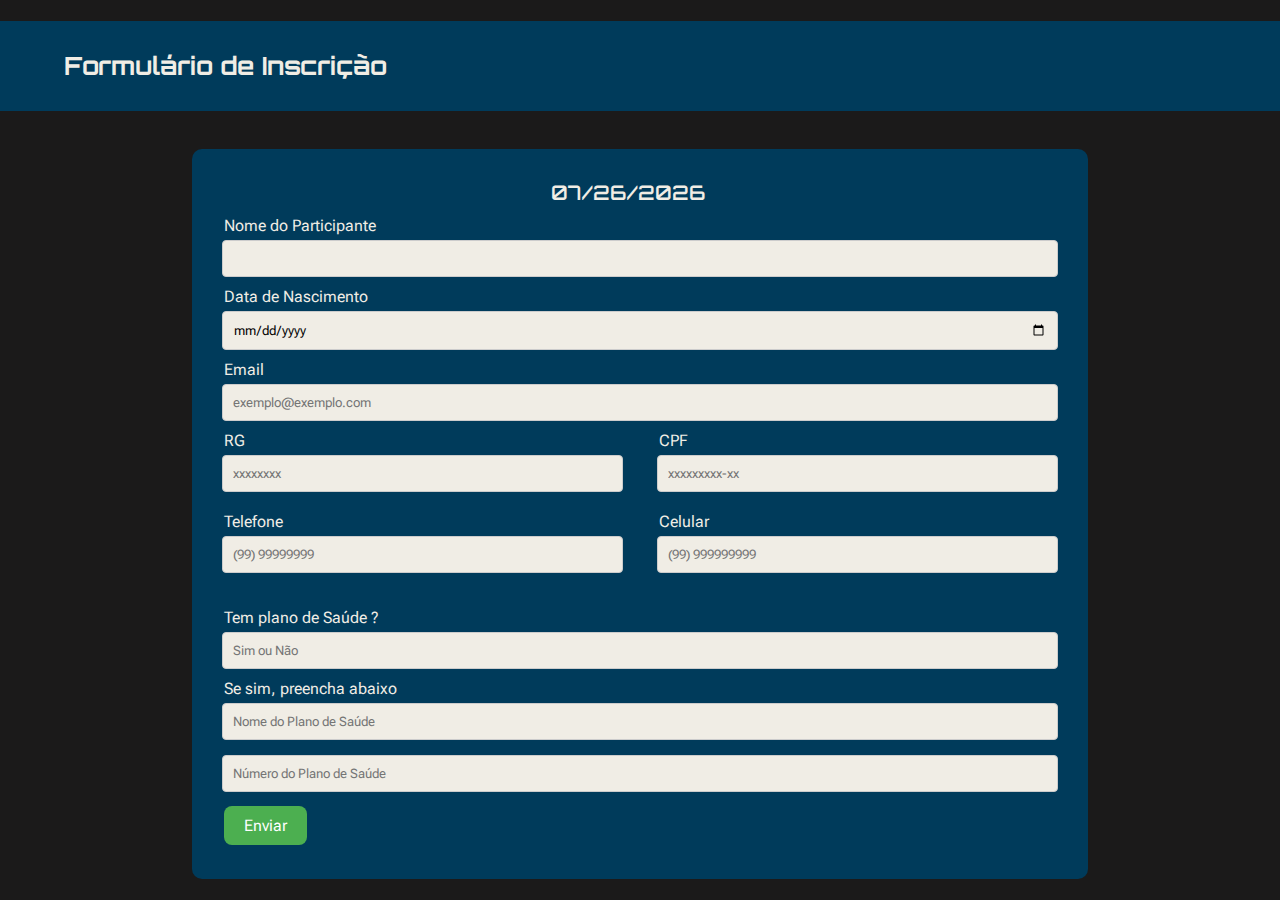
==== forms.html @ 909e79b8 "Add files via upload" ====
﻿<!DOCTYPE html>
<html lang="pt-br">

<head>
    <meta charset="UTF-8">
    <meta name="viewport" content="width=device-width, initial-scale=1.0">
    <title>Formulário de Inscrição</title>
    <link rel="stylesheet" href="style.css">
    <script src="script.js"></script>
</head>

<body>

    <header>
        <h1>Formulário de Inscrição</h1>
    </header>

    <div class="container">
        <form id="formulario" data-spreadsheet-api="https://sheet2api.com/v1/ZkQG7vOdT1y7/teste/Sheet1">

            <div class="topform">
                <input type="date" name="dataInscricao" id="dataInscricao" readonly>
            </div>

            <div class="basicInfo">
                <div class="inputOrg_left">
                    <label for="nomeParticipante">Nome do Participante</label>
                    <input type="text" name="nomeParticipante" placeholder="" required>
                </div>

                <div class="inputOrg_right">
                    <label for="dataNascimento">Data de Nascimento</label>
                    <input type="date" name="dataNascimento" placeholder="Data Nascimento" required>
                </div>
            </div>

            <div class="basicInfo">
                <div class="inputOrg_left">
                    <label for="enderecoEmail">Email</label>
                    <input type="email" name="enderecoEmail" placeholder="exemplo@exemplo.com" required>

                    <div class="subcontainer">
                        <div class="subcontainerTopic">
                            <label for="numeroRG">RG</label>
                            <input type="text" name="numeroRG" placeholder="xxxxxxxx" maxlength="9" required>
                        </div>
                        <div class="subcontainerTopic">
                            <label for="numeroCPF">CPF</label>
                            <input type="text" name="numeroCPF" placeholder="xxxxxxxxx-xx" maxlength="11" required>
                        </div>
                    </div>

                    <div class="subcontainer">
                        <div class="subcontainerTopic">
                            <label for="foneResidencial">Telefone</label>
                            <input type="text" name="foneResidencial" placeholder="(99) 99999999" maxlength="10">
                        </div>
                        <div class="subcontainerTopic">
                            <label for="numeroCelular">Celular</label>
                            <input type="text" name="numeroCelular" placeholder="(99) 999999999" required maxlength="11">
                        </div>
                    </div>
                </div>

                <div class="inputOrg_right">
                    <div id="healthInsuranceFields">
                        <label for="nomePlanoSaude">Tem plano de Saúde ?</label>
                        <input type="text" name="Plano" placeholder="Sim ou Não" required>
                        <label for="nomePlanoSaude">Se sim, preencha abaixo</label>
                        <input type="text" name="nomePlanoSaude" placeholder="Nome do Plano de Saúde">
                        <input type="number" name="nPlanoSaude" placeholder="Número do Plano de Saúde">
                    </div>
                </div>
            </div>

            <button type="submit">Enviar</button>
        </form>

        <!-- Área de confirmação -->
        <div id="confirmationMessage" style="display: none; color: green; margin-top: 20px;">
            Formulário enviado com sucesso!
        </div>
    </div>

    <script>
        // Evento que é disparado quando o formulário é enviado
        document.getElementById('formulario').addEventListener('submit', function(event) {
            event.preventDefault(); // Impede o envio imediato do formulário

            // Exibe a mensagem de confirmação
            var confirmacao = confirm("Você tem certeza que deseja enviar o formulário?");
            
            // Se o usuário confirmar
            if (confirmacao) {
                // Exibe a mensagem de sucesso na tela
                document.getElementById('confirmationMessage').style.display = 'block';

                // Se você quiser enviar o formulário automaticamente após a confirmação
                // A linha abaixo envia o formulário
                // this.submit(); // Descomente essa linha se quiser enviar o formulário
            }
        });
    </script>

</body>

</html>
---- style.css ----
@import url("https://fonts.googleapis.com/css2?family=Orbitron:wght@400..900&family=Roboto+Flex:opsz,wght@8..144,100..1000&display=swap");

:root {
  --black: rgba(0, 0, 0, 1);
  --red: rgba(155, 34, 38, 1);
  --gray: rgb(27, 26, 26);
  --white: rgb(240, 237, 229);

  --font-size-s: 16px;
  --font-size-m: 18px;
  --font-size-l: 20px;
  --font-size-xl: 25px;

  --font-family-orbitron: "Orbitron", serif;
  --font-family-roboto: "Roboto Flex", serif;
  --input-padding: 10px;
  --input-margin-bottom: 10px;
}

* {
  box-sizing: border-box;
  margin: 0;
  padding: 0;
  font-family: var(--font-family-roboto);
}

body {
  display: flex;
  justify-content: center;
  align-items: center;
  flex-direction: column;
  background-color: var(--gray);
  min-height: 100vh;
}

header {
  background-color: #003b5b;
  height: 10vh;
  width: 100%;
  display: flex;
  justify-content: space-between;
  padding: 0 5%;
  align-items: center;
}

h1 {
  font-family: var(--font-family-orbitron);
  color: var(--white);
  font-size: var(--font-size-xl);
}

.container {
  width: 70%;
  padding: 30px;
  border-radius: 10px;
  background-color: #003b5b;
  color: var(--black);
  margin-top: 3%;
}

.topform {
  display: flex;
  justify-content: center;
  margin-bottom: var(--input-margin-bottom);
}

/* Keep original styling for #dataInscricao */
#dataInscricao {
  background-color: transparent;
  border: none;
  width: 100%;
  vertical-align: bottom;
  text-align: center;
  padding: 0;
  padding-inline-start: 0;
  border-radius: 0;
  font-family: var(--font-family-orbitron);
  color: var(--white);
  font-size: var(--font-size-l);
  font-weight: 600;
}

/* Style for ALL OTHER inputs */
input:not(#dataInscricao),
select {
  width: 100%;
  padding: var(--input-padding);
  margin-bottom: var(--input-margin-bottom);
  border: 1px solid #ccc;
  border-radius: 4px;
  background-color: var(--white);
  color: var(--black);
}

label {
  padding-left: 2px;
  padding-bottom: 0.5%;
  font-family: var(--font-family-roboto);
  font-size: var(--font-size-s);
  color: var(--white);
  margin-bottom: 5px;
}

input:not(#dataInscricao),
select {
  margin-top: 5px;
}

#healthInsuranceFields {
  margin-top: 3%;
}

.plano {
  display: flex;
  justify-content: space-between;
}

.subcontainer {
  display: flex;
  justify-content: space-between;
  margin-bottom: var(--input-margin-bottom);
}

.subcontainerTopic {
  width: 48%;
}


button[type="submit"] {
  background-color: #4caf50;
  border: none;
  color: white;
  padding: 10px 20px;
  text-align: center;
  text-decoration: none;
  display: inline-block;
  font-size: 16px;
  margin: 4px 2px;
  cursor: pointer;
  border-radius: 8px;
}

/* Media query for smaller screens (adjust breakpoint as needed) */
@media (max-width: 768px) { /* Adjust 768px to your desired breakpoint */
  .basicInfo,
  .subcontainer {
    flex-direction: column; /* Stack elements vertically */
    width: 100%; /* Take full width */
  }
  .inputOrg_left,
  .inputOrg_right {
    width: 100%; /* Take full width */
    margin-right: 0; /* Remove margin */
  }
  .subcontainerTopic {
    width: 100%; /* Take full width */
  }
  .container {
    width: 90%; /* Adjust container width for smaller screens */
  }
}
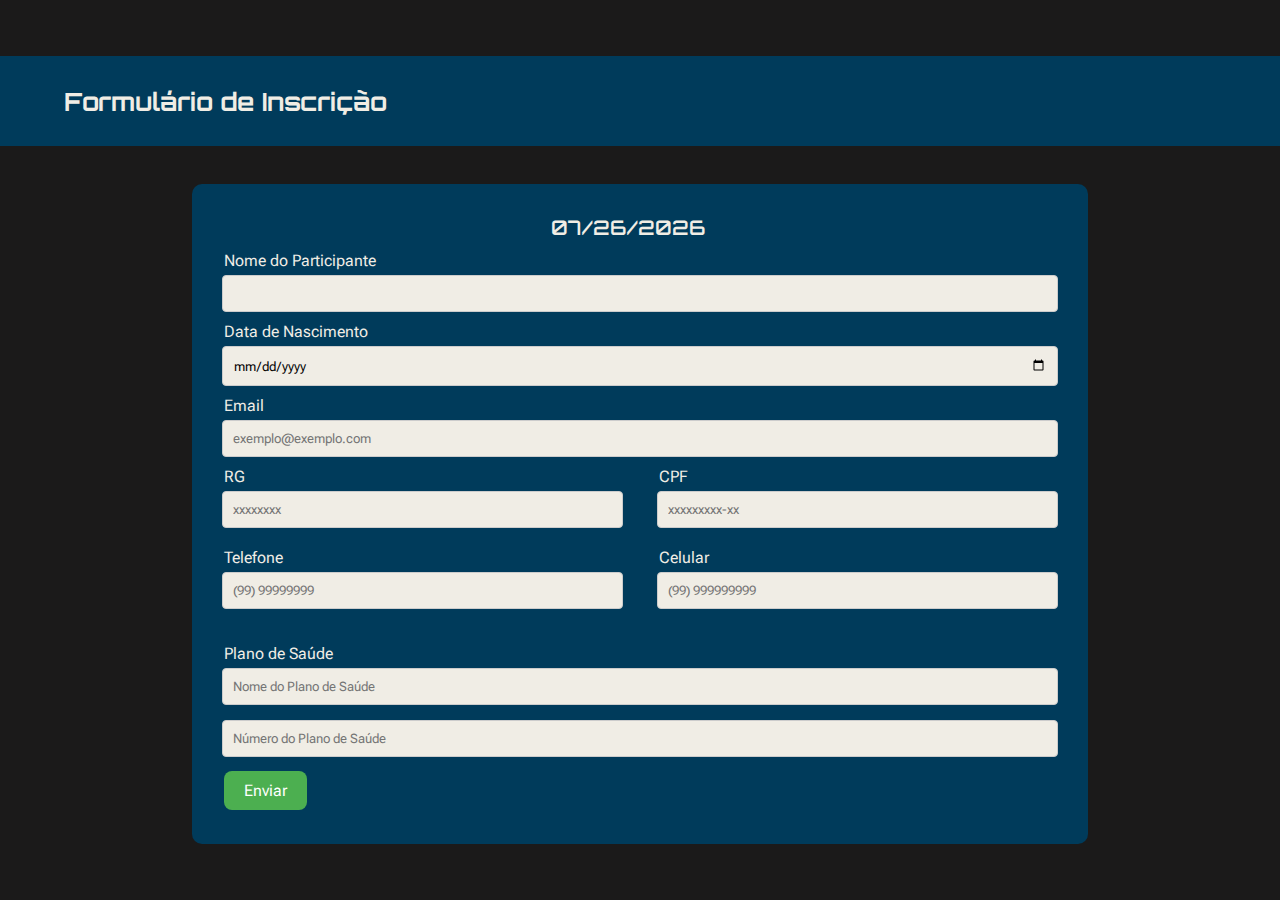
==== commit 3cb6575d: "Update forms.html" ====
--- a/forms.html
+++ b/forms.html
@@ -64,9 +64,7 @@
 
                 <div class="inputOrg_right">
                     <div id="healthInsuranceFields">
-                        <label for="nomePlanoSaude">Tem plano de Saúde ?</label>
-                        <input type="text" name="Plano" placeholder="Sim ou Não" required>
-                        <label for="nomePlanoSaude">Se sim, preencha abaixo</label>
+                        <label for="nomePlanoSaude">Plano de Saúde</label>
                         <input type="text" name="nomePlanoSaude" placeholder="Nome do Plano de Saúde">
                         <input type="number" name="nPlanoSaude" placeholder="Número do Plano de Saúde">
                     </div>
